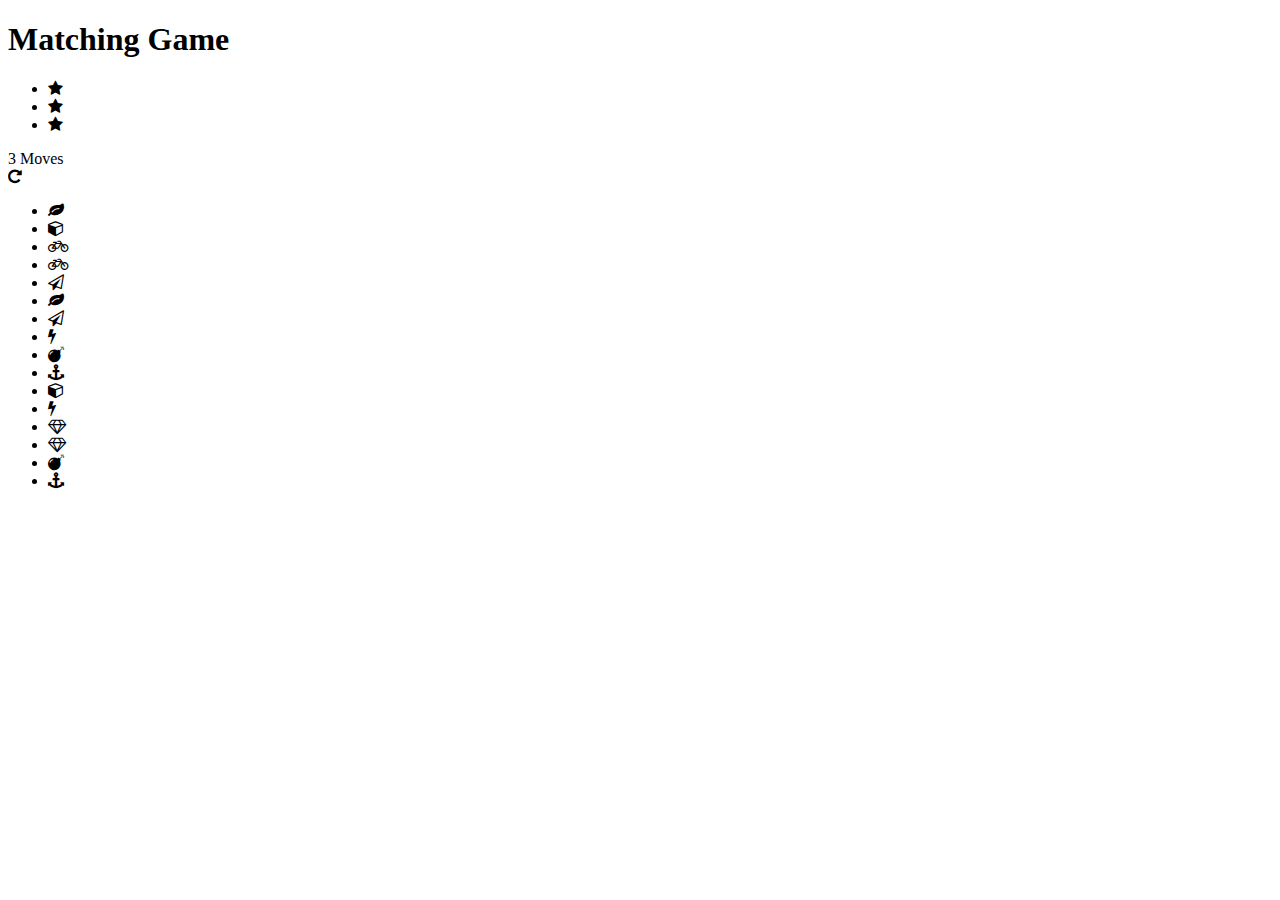
==== index.html @ 223e8ca0 "First submit by Suresh working game, but just working and crude" ====
<!doctype html>
<html lang="en">
<head>
    <meta charset="utf-8">
    <title>Matching Game</title>
    <meta name="description" content="">
    <link rel="stylesheet prefetch" href="https://maxcdn.bootstrapcdn.com/font-awesome/4.6.1/css/font-awesome.min.css">
    <link rel="stylesheet prefetch" href="https://fonts.googleapis.com/css?family=Coda">
    <link rel="stylesheet" href="css/app.css">
</head>
<body>

    <div class="container">
        <header>
            <h1>Matching Game</h1>
        </header>

        <section class="score-panel">
        	<ul class="stars">
        		<li><i class="fa fa-star"></i></li>
        		<li><i class="fa fa-star"></i></li>
        		<li><i class="fa fa-star"></i></li>
        	</ul>

        	<span class="moves">3</span> Moves

            <div class="restart" onclick="paintGameGameBoard()">
        		<i class="fa fa-repeat"></i>
        	</div>
        </section>
        <div id="mosaic">
        </div>
    </div>
    <script src="js/app.js"></script>
</body>
</html>
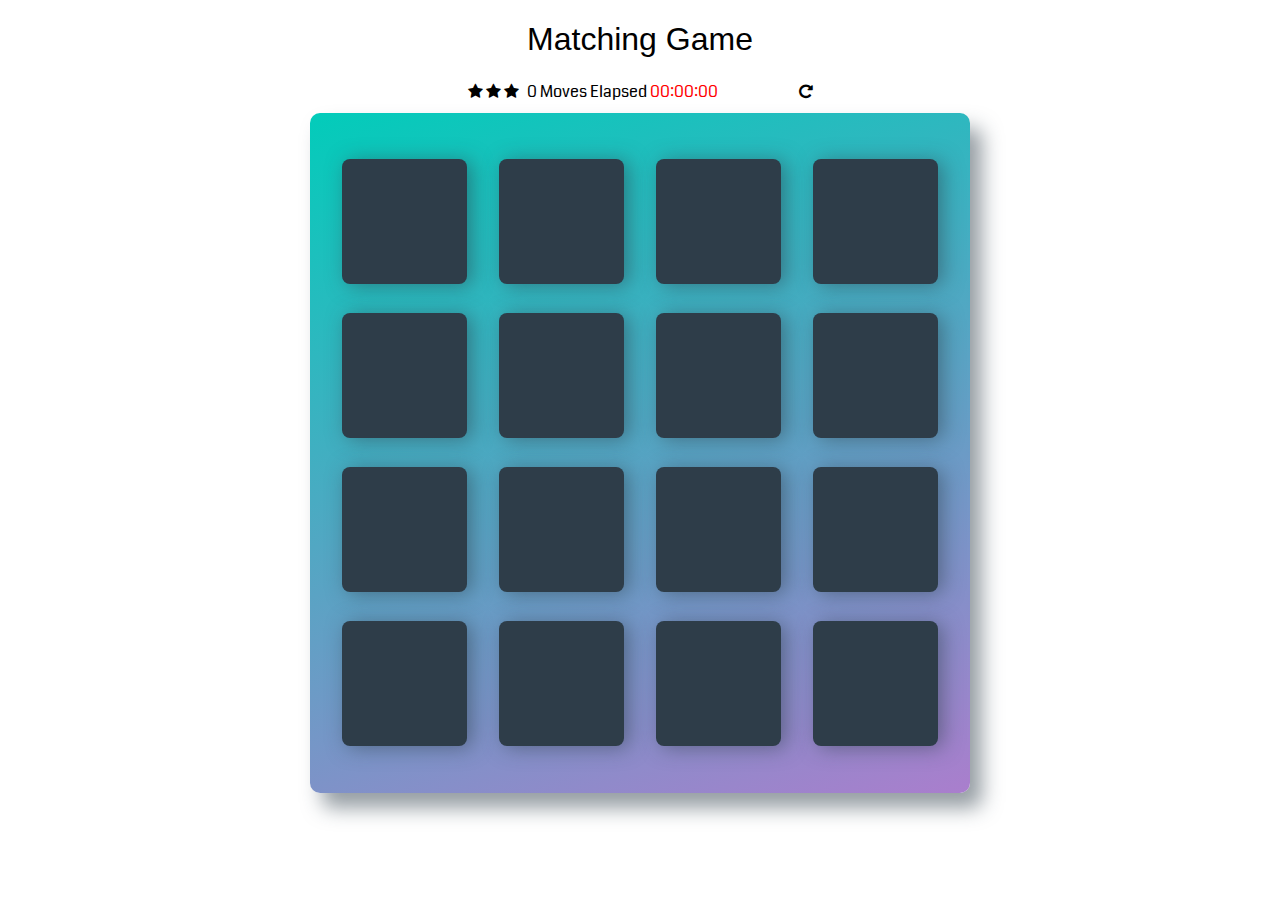
==== commit 798162f2: "First submit by Suresh working game, but just working and crude" ====
--- a/index.html
+++ b/index.html
@@ -4,33 +4,34 @@
     <meta charset="utf-8">
     <title>Matching Game</title>
     <meta name="description" content="">
+    <meta name="viewport" content="width=device-width, initial-scale=1">
     <link rel="stylesheet prefetch" href="https://maxcdn.bootstrapcdn.com/font-awesome/4.6.1/css/font-awesome.min.css">
     <link rel="stylesheet prefetch" href="https://fonts.googleapis.com/css?family=Coda">
     <link rel="stylesheet" href="css/app.css">
+    <link rel="stylesheet" href="css/gametimer.css">
 </head>
 <body>
-
-    <div class="container">
-        <header>
-            <h1>Matching Game</h1>
-        </header>
-
-        <section class="score-panel">
-        	<ul class="stars">
-        		<li><i class="fa fa-star"></i></li>
-        		<li><i class="fa fa-star"></i></li>
-        		<li><i class="fa fa-star"></i></li>
-        	</ul>
-
-        	<span class="moves">3</span> Moves
-
-            <div class="restart" onclick="paintGameGameBoard()">
-        		<i class="fa fa-repeat"></i>
-        	</div>
-        </section>
-        <div id="mosaic">
+<div class="container">
+    <header>
+        <h1>Matching Game</h1>
+    </header>
+    <section class="score-panel">
+        <ul class="stars">
+            <li><i class="fa fa-star"></i></li>
+            <li><i class="fa fa-star"></i></li>
+            <li><i class="fa fa-star"></i></li>
+        </ul>
+        <span id="moveCounter" class="moves">0</span> Moves
+           Elapsed <span id="gametimer" class="game-timer">0</span><!-- <div class="game-timer">12</div>-->
+        <div class="restart" onclick="paintGameGameBoard()">
+            <i class="fa fa-repeat"></i>
         </div>
+    </section>
+    <div id="mosaic">
+        <!-- This is where the magic happens - The game board appears-->
     </div>
-    <script src="js/app.js"></script>
+</div>
+<script src="js/gametimer.js"></script>
+<script src="js/app.js"></script>
 </body>
 </html>
--- a/css/app.css
+++ b/css/app.css
@@ -0,0 +1,109 @@
+html {
+    box-sizing: border-box;
+}
+
+*,
+*::before,
+*::after {
+    box-sizing: inherit;
+}
+
+html,
+body {
+    width: 100%;
+    height: 100%;
+    margin: 0;
+    padding: 0;
+}
+
+body {
+    background: #ffffff url('../img/geometry2.png'); /* Background pattern from Subtle Patterns */
+    font-family: 'Coda', cursive;
+}
+
+.container {
+    display: flex;
+    justify-content: center;
+    align-items: center;
+    flex-direction: column;
+}
+
+h1 {
+    font-family: 'Open Sans', sans-serif;
+    font-weight: 300;
+}
+
+/*
+ * Styles for the deck of cards
+ */
+
+.deck {
+    width: 660px;
+    min-height: 680px;
+    background: linear-gradient(160deg, #02ccba 0%, #aa7ecd 100%);
+    padding: 32px;
+    border-radius: 10px;
+    box-shadow: 12px 15px 20px 0 rgba(46, 61, 73, 0.5);
+    display: flex;
+    flex-wrap: wrap;
+    justify-content: space-between;
+    align-items: center;
+    margin: 0 0 3em;
+}
+
+.deck .card {
+    height: 125px;
+    width: 125px;
+    background: #2e3d49;
+    font-size: 0;
+    color: #ffffff;
+    border-radius: 8px;
+    cursor: pointer;
+    display: flex;
+    justify-content: center;
+    align-items: center;
+    box-shadow: 5px 2px 20px 0 rgba(46, 61, 73, 0.5);
+}
+
+.deck .card.open {
+    transform: rotateY(0);
+    background: #02b3e4;
+    cursor: default;
+}
+
+.deck .card.show {
+    font-size: 33px;
+}
+
+.deck .card.match {
+    cursor: default;
+    background: #02ccba;
+    font-size: 33px;
+}
+
+/*
+ * Styles for the Score Panel
+ */
+
+.score-panel {
+    text-align: left;
+    width: 345px;
+    margin-bottom: 10px;
+}
+
+.score-panel .stars {
+    padding: 0;
+    display: inline-block;
+    margin: 0 5px 0 0;
+}
+
+.score-panel .stars li {
+    list-style: none;
+    display: inline-block;
+}
+
+.score-panel .restart {
+    float: right;
+    cursor: pointer;
+}
+
--- a/css/gametimer.css
+++ b/css/gametimer.css
@@ -0,0 +1,6 @@
+/**
+* Style for game timer
+ */
+.game-timer {
+    color: red;
+}
